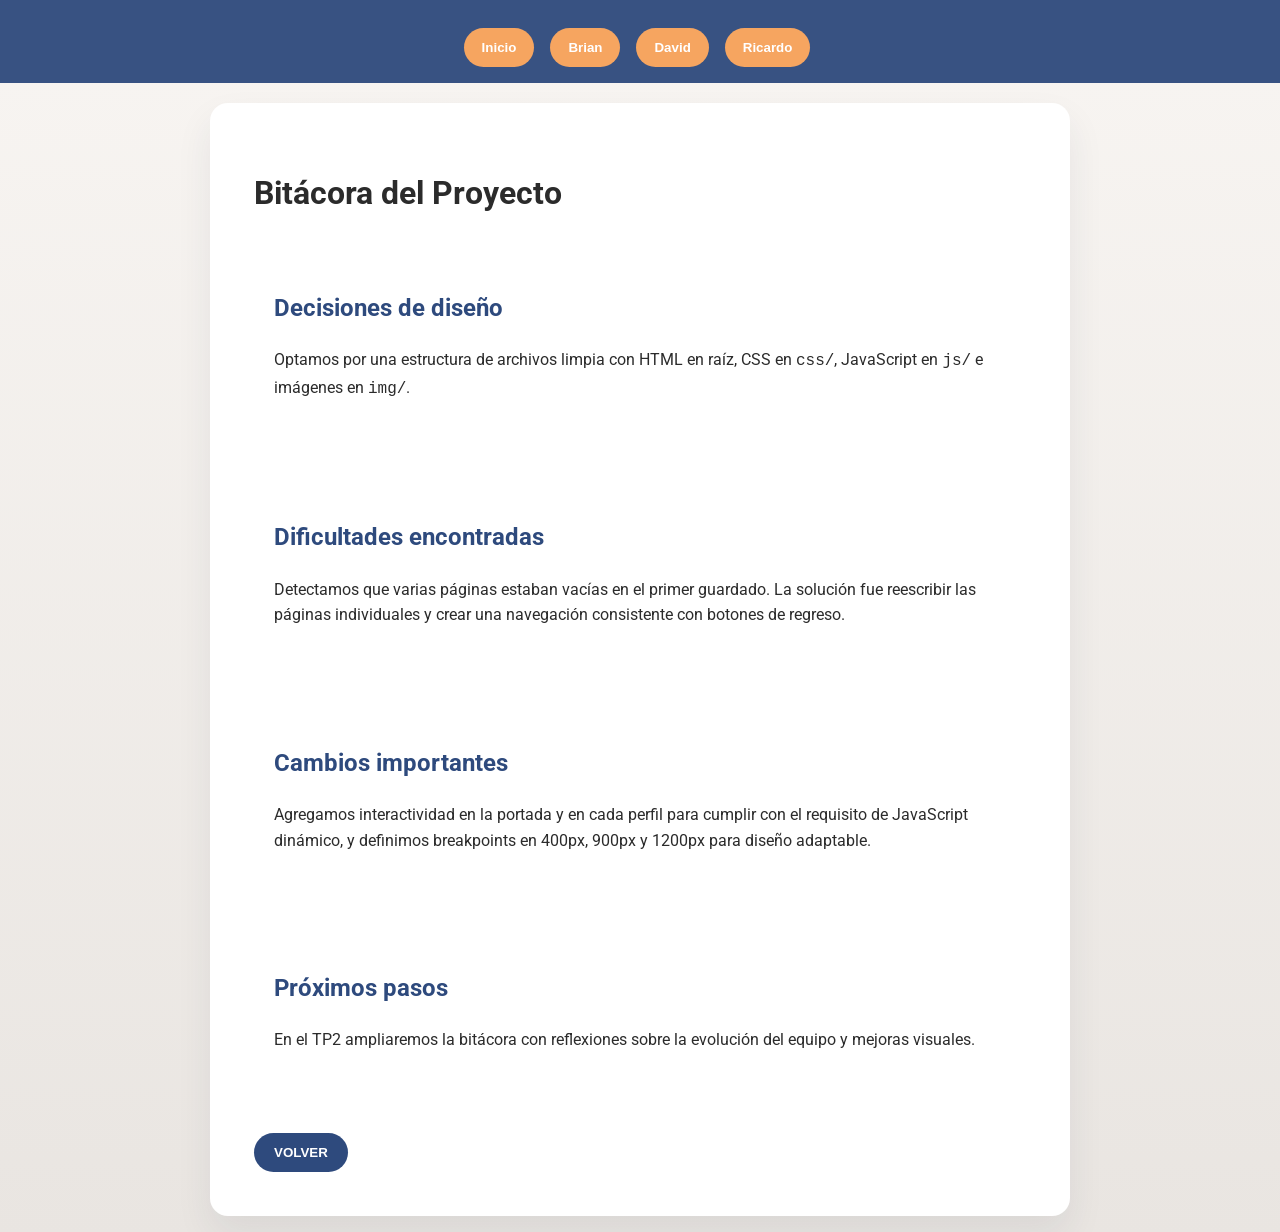
==== bitacora.html @ 974f6392 "Inicio" ====
<!DOCTYPE html>
<html lang="es">
<head>
    <meta charset="UTF-8">
    <meta name="viewport" content="width=device-width, initial-scale=1.0">
    <title>Bitácora - Grupo 21</title>
    <link rel="stylesheet" href="css/styles.css">
    <link href="https://fonts.googleapis.com/css2?family=Montserrat:wght@400;600;700&family=Roboto:wght@300;400;500&display=swap" rel="stylesheet">
</head>
<body>
    <nav class="main-nav">
        <button onclick="location.href='index.html'">Inicio</button>
        <button onclick="location.href='brian.html'">Brian</button>
        <button onclick="location.href='david.html'">David</button>
        <button onclick="location.href='ricardo.html'">Ricardo</button>
    </nav>

    <main class="bitacora">
        <h1>Bitácora del Proyecto</h1>
        <section>
            <h2>Decisiones de diseño</h2>
            <p>Optamos por una estructura de archivos limpia con HTML en raíz, CSS en <code>css/</code>, JavaScript en <code>js/</code> e imágenes en <code>img/</code>.</p>
        </section>
        <section>
            <h2>Dificultades encontradas</h2>
            <p>Detectamos que varias páginas estaban vacías en el primer guardado. La solución fue reescribir las páginas individuales y crear una navegación consistente con botones de regreso.</p>
        </section>
        <section>
            <h2>Cambios importantes</h2>
            <p>Agregamos interactividad en la portada y en cada perfil para cumplir con el requisito de JavaScript dinámico, y definimos breakpoints en 400px, 900px y 1200px para diseño adaptable.</p>
        </section>
        <section>
            <h2>Próximos pasos</h2>
            <p>En el TP2 ampliaremos la bitácora con reflexiones sobre la evolución del equipo y mejoras visuales.</p>
        </section>
        <button class="volver" onclick="location.href='index.html'">VOLVER</button>
    </main>
</body>
</html>
---- css/styles.css ----
:root {
    --fondo: #f8f5f2;
    --primario: #2e4a7d;
    --secundario: #f6a560;
    --texto: #2b2b2b;
    --blanco: #ffffff;
    --gris: #d8d3cf;
    --radio: 18px;
}

* {
    box-sizing: border-box;
}

body {
    margin: 0;
    font-family: 'Roboto', sans-serif;
    background: linear-gradient(180deg, #f8f5f2 0%, #e9e5e1 100%);
    color: var(--texto);
    line-height: 1.6;
}

img {
    max-width: 100%;
    display: block;
}

.main-nav {
    display: flex;
    flex-wrap: wrap;
    justify-content: center;
    gap: 10px;
    background: rgba(46, 74, 125, 0.95);
    padding: 16px;
}

.main-nav button {
    border: none;
    background: var(--secundario);
    color: var(--blanco);
    padding: 12px 18px;
    border-radius: 999px;
    cursor: pointer;
    font-weight: 600;
}

.main-nav button:hover {
    transform: translateY(-1px);
}

.hero {
    display: grid;
    gap: 24px;
    padding: 40px 20px;
    max-width: 1200px;
    margin: 0 auto;
    align-items: center;
}

.hero h1 {
    font-family: 'Montserrat', sans-serif;
    font-size: clamp(2.4rem, 4vw, 3.8rem);
    color: var(--primario);
    margin-bottom: 16px;
}

.hero p {
    max-width: 680px;
}

.hero-image {
    width: 100%;
    border-radius: var(--radio);
    border: 2px solid rgba(46, 74, 125, 0.15);
}

section {
    padding: 28px 20px;
    max-width: 1200px;
    margin: 0 auto;
}

.integrantes ul {
    list-style: none;
    padding: 0;
    display: grid;
    gap: 12px;
}

.integrantes a {
    text-decoration: none;
    color: var(--secundario);
    font-weight: 600;
}

.integrantes a:hover {
    text-decoration: underline;
}

.card,
.bitacora {
    background: var(--blanco);
    margin: 20px auto;
    max-width: 860px;
    border-radius: var(--radio);
    padding: 32px;
    box-shadow: 0 18px 36px rgba(44, 54, 74, 0.08);
}

.card {
    text-align: center;
}

.card .avatar {
    width: 180px;
    height: 180px;
    margin: 0 auto 24px;
    border-radius: 50%;
    border: 4px solid var(--secundario);
    background: var(--gris);
}

.card h1 {
    margin-bottom: 10px;
    font-family: 'Montserrat', sans-serif;
}

.details {
    margin: 20px 0;
    text-align: left;
}

.details h3 {
    margin-bottom: 10px;
    color: var(--primario);
}

.details ul {
    margin: 0;
    padding-left: 20px;
}

button,
.volver {
    border: none;
    background: var(--primario);
    color: var(--blanco);
    padding: 12px 20px;
    border-radius: 999px;
    cursor: pointer;
    margin: 12px 6px 0 0;
    font-weight: 600;
}

button:hover,
.volver:hover {
    opacity: 0.95;
}

.extra-text {
    display: none;
    margin-top: 18px;
    padding: 16px;
    border-radius: 14px;
    background: #eef4ff;
    color: #243b5a;
}

.extra-text.visible {
    display: block;
}

.mensaje {
    margin-top: 18px;
    font-weight: 600;
    color: var(--primario);
}

.site-footer {
    text-align: center;
    padding: 24px 20px 34px;
    color: #5a5a5a;
}

.bitacora section {
    margin-bottom: 24px;
}

.bitacora h2 {
    color: var(--primario);
}

@media (max-width: 400px) {
    .main-nav {
        padding: 12px;
    }

    .main-nav button {
        flex: 1 1 100%;
    }

    .hero,
    .card,
    .bitacora,
    section {
        padding: 18px 14px;
    }
}

@media (min-width: 900px) {
    .hero {
        grid-template-columns: 1.3fr 1fr;
        align-items: center;
    }

    .integrantes ul {
        grid-template-columns: repeat(3, minmax(180px, 1fr));
    }

    .card {
        padding: 40px;
    }
}

@media (min-width: 1200px) {
    body {
        font-size: 1rem;
    }

    .hero {
        gap: 32px;
        padding: 60px 20px;
    }

    .card,
    .bitacora {
        padding: 44px;
    }
}

.theme-alt {
    background: linear-gradient(135deg, #eaf8ff 0%, #f3f0ff 100%);
    border: 1px solid rgba(46, 74, 125, 0.2);
}
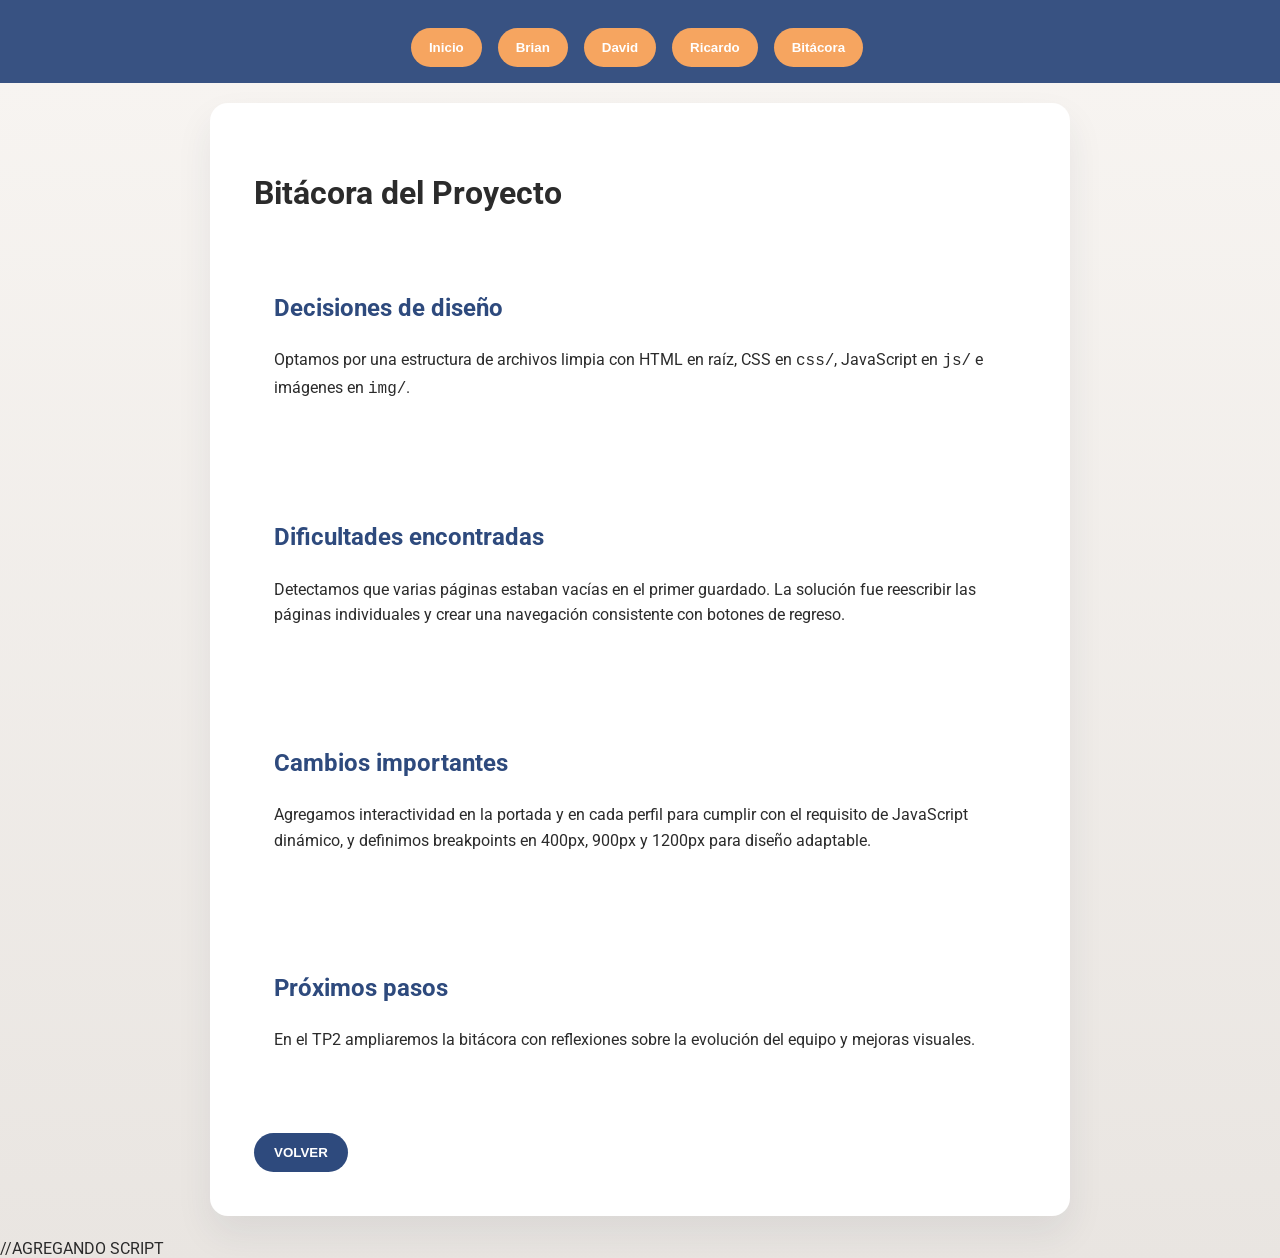
==== commit bccf4231: "agrego cambios a la web" ====
--- a/bitacora.html
+++ b/bitacora.html
@@ -8,13 +8,28 @@
     <link href="https://fonts.googleapis.com/css2?family=Montserrat:wght@400;600;700&family=Roboto:wght@300;400;500&display=swap" rel="stylesheet">
 </head>
 <body>
-    <nav class="main-nav">
-        <button onclick="location.href='index.html'">Inicio</button>
-        <button onclick="location.href='brian.html'">Brian</button>
-        <button onclick="location.href='david.html'">David</button>
-        <button onclick="location.href='ricardo.html'">Ricardo</button>
+     <!--Agregando menu desplegable-->
+    <nav class="main-nav" id="siteNav">
+        <button
+            class="menu-toggle"
+            id="menuToggle"
+            aria-label="Abrir menú de navegación"
+            aria-expanded="false"
+            aria-controls="mainMenu"
+            type="button"
+        >
+        <!--☰ Menú-->
+        ☰ Menú
+        </button>
+        <div class="nav-links" id="mainMenu">
+            <button onclick="location.href='index.html'">Inicio</button>
+            <button onclick="location.href='brian.html'">Brian</button>
+            <button onclick="location.href='david.html'">David</button>
+            <button onclick="location.href='ricardo.html'">Ricardo</button>
+            <button onclick="location.href='bitacora.html'">Bitácora</button>
+        </div>
     </nav>
-
+    
     <main class="bitacora">
         <h1>Bitácora del Proyecto</h1>
         <section>
@@ -35,5 +50,7 @@
         </section>
         <button class="volver" onclick="location.href='index.html'">VOLVER</button>
     </main>
+
+    <script src="js/main.js"></script> //AGREGANDO SCRIPT
 </body>
 </html>
--- a/css/styles.css
+++ b/css/styles.css
@@ -242,3 +242,64 @@
     background: linear-gradient(135deg, #eaf8ff 0%, #f3f0ff 100%);
     border: 1px solid rgba(46, 74, 125, 0.2);
 }
+
+/*AGREGO ESTILOS PARA AVATAR EN INDEX*/
+.integrantes li {
+    display: flex;
+    flex-direction: column;
+    align-items: center;
+    gap: 10px;
+}
+.integrantes .avatar {
+    width: 110px;
+    height: 110px;
+    border-radius: 50%;
+    border: 3px solid var(--secundario);
+    background: var(--gris);
+}
+
+/*AGREGO ESTILOS PARA MENU DESPLEGABLE*/
+/* Botón hamburguesa oculto en desktop */
+.menu-toggle {
+    display: none;
+    border: none;
+    background: var(--secundario);
+    color: var(--blanco);
+    padding: 12px 18px;
+    border-radius: 999px;
+    cursor: pointer;
+    font-weight: 600;
+}
+/* Contenedor de links en desktop */
+.nav-links {
+    display: flex;
+    flex-wrap: wrap;
+    justify-content: center;
+    gap: 10px;
+}
+/* Mobile */
+@media (max-width: 768px) {
+    .main-nav {
+        justify-content: flex-start;
+        align-items: stretch;
+        flex-direction: column;
+        gap: 10px;
+    }
+    .menu-toggle {
+        display: inline-block;
+        align-self: flex-start;
+    }
+    .nav-links {
+        display: none;              /* colapsado por defecto */
+        flex-direction: column;
+        width: 100%;
+        gap: 8px;
+    }
+    .main-nav.is-open .nav-links {
+        display: flex;              /* desplegado */
+    }
+    .nav-links button {
+        width: 100%;
+        text-align: center;
+    }
+}
